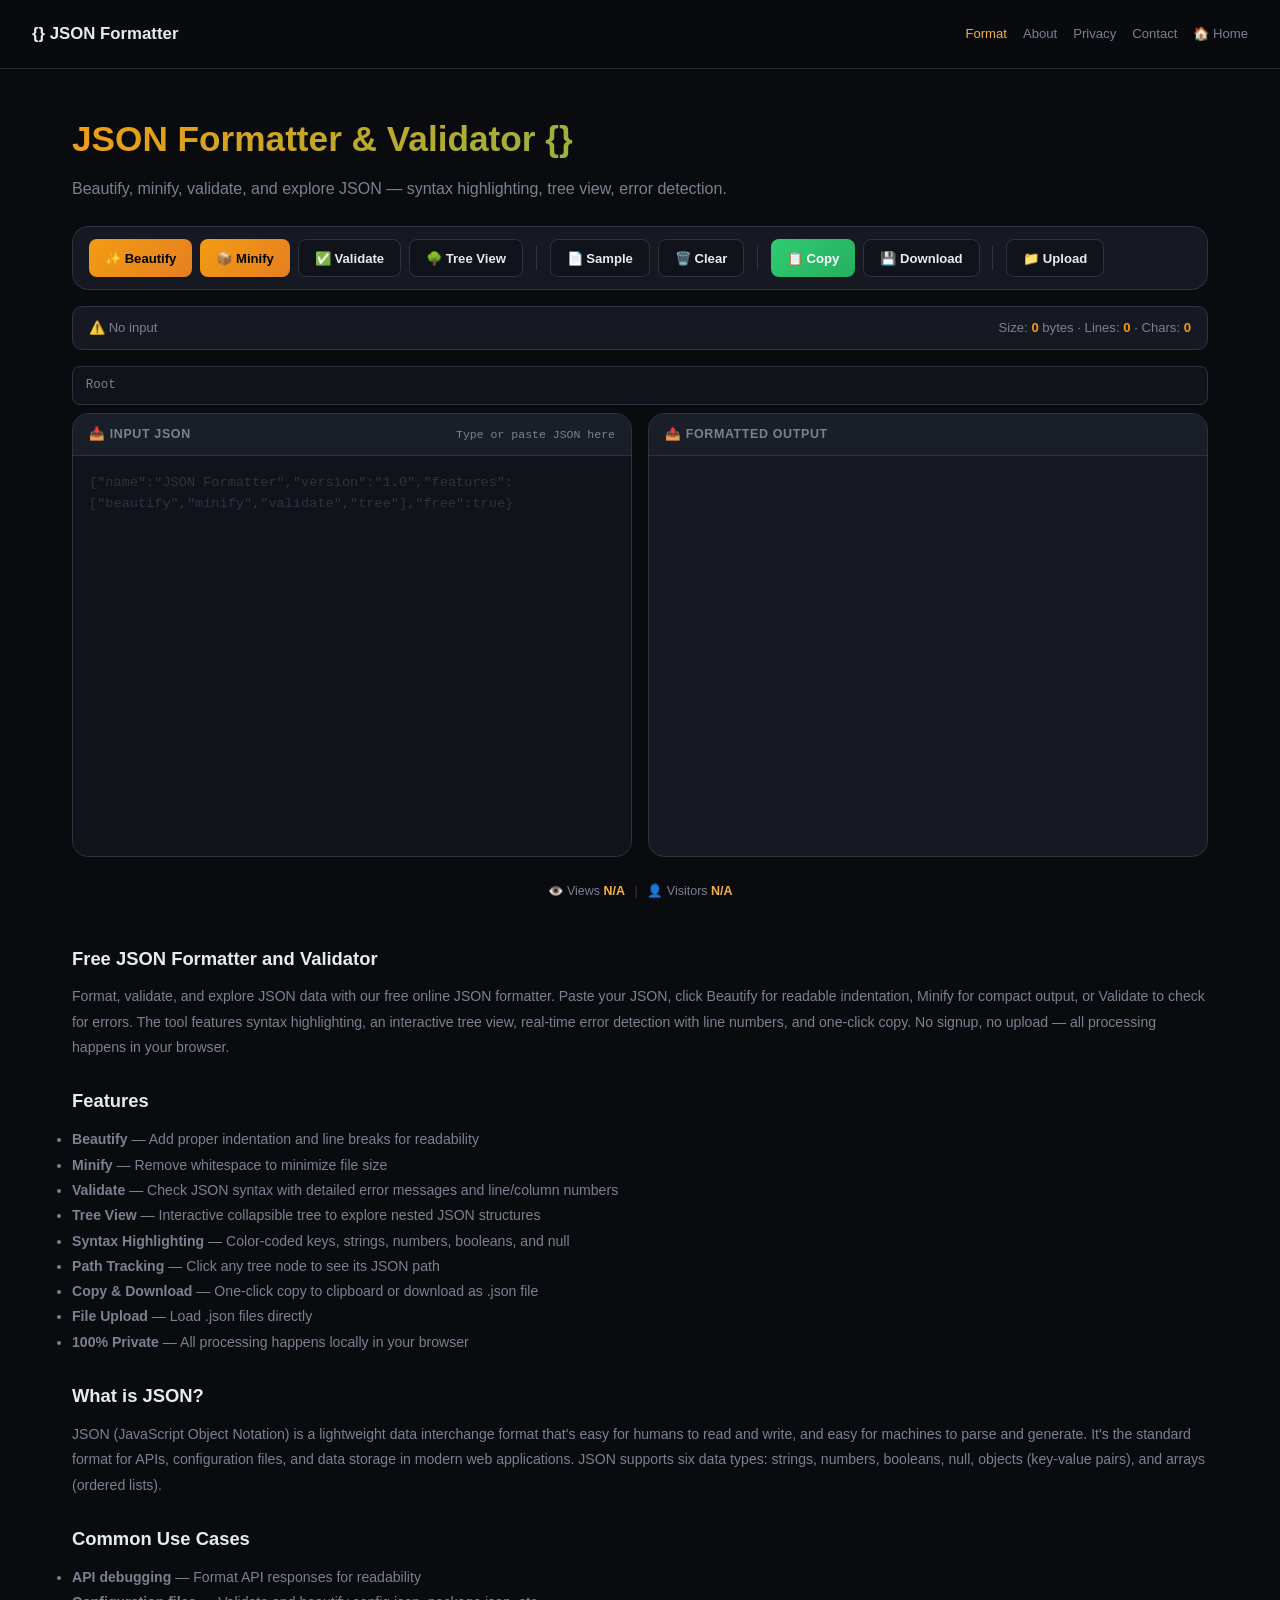
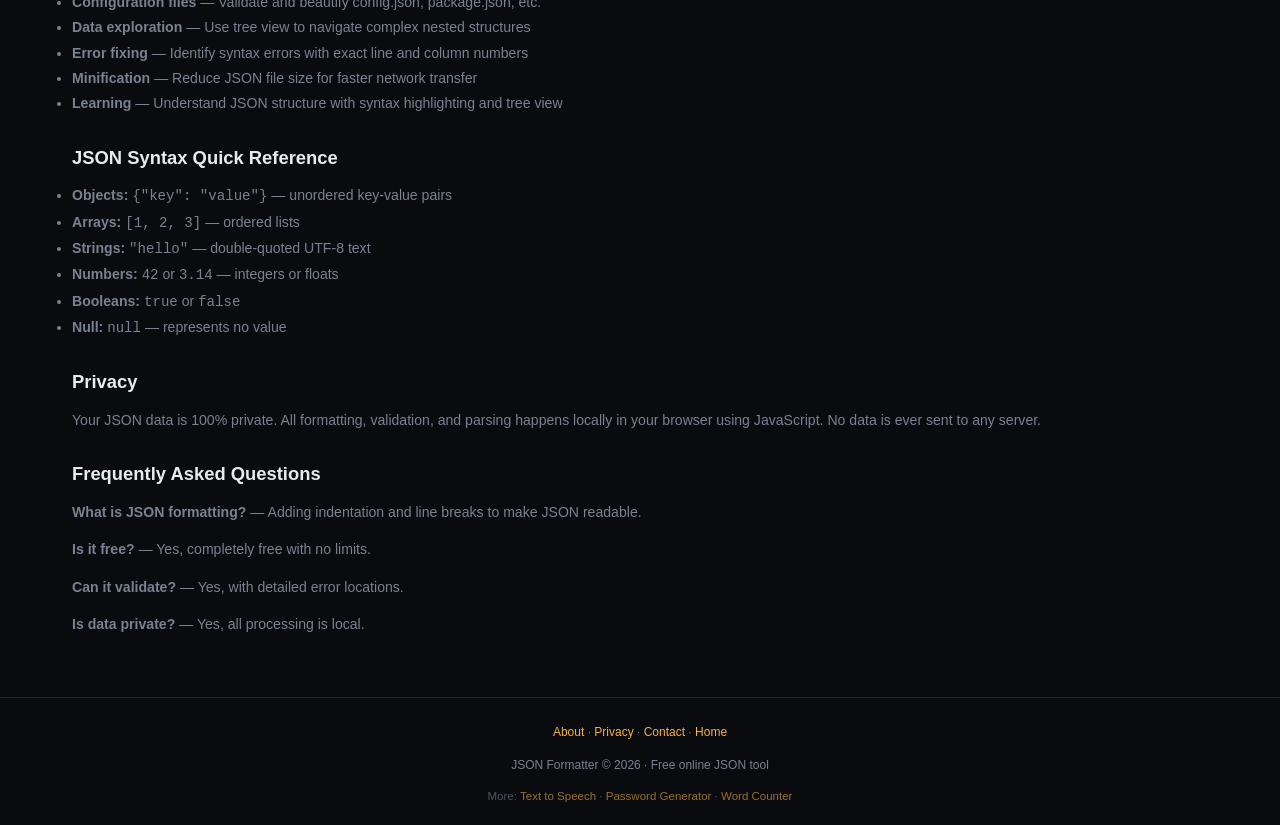
==== index.html @ bf44fe04 "Initial commit: JSON formatter with beautify, minify, validate, tree view, syntax highlight" ====
<!DOCTYPE html>
<html lang="en">
<head>
<meta charset="UTF-8">
<link rel="preconnect" href="https://pagead2.googlesyndication.com">
<link rel="dns-prefetch" href="https://pagead2.googlesyndication.com">
<link rel="preconnect" href="https://api.counterapi.dev">
<link rel="dns-prefetch" href="https://api.counterapi.dev">
<meta name="viewport" content="width=device-width, initial-scale=1.0">
<meta name="theme-color" content="#0a0b0f">
<meta name="description" content="Free JSON formatter and validator — beautify, minify, validate, and explore JSON. Syntax highlighting, tree view, error detection. No signup, 100% in your browser.">
<meta name="robots" content="index, follow">
<link rel="canonical" href="https://jimmywithfiona.com/json-formatter/">
<meta name="keywords" content="json formatter, json validator, json beautifier, json minifier, json parser, format json, pretty print json">
<meta property="og:type" content="website">
<meta property="og:site_name" content="JSON Formatter">
<meta property="og:locale" content="en_US">
<meta property="og:title" content="JSON Formatter & Validator — Free Online | Beautify, Minify, Validate">
<meta property="og:description" content="Free JSON formatter — beautify, minify, validate, and explore JSON with syntax highlighting and tree view. No signup, 100% in browser.">
<meta property="og:url" content="https://jimmywithfiona.com/json-formatter/">
<meta property="og:image" content="https://jimmywithfiona.com/json-formatter/og.png">
<meta name="twitter:card" content="summary_large_image">
<meta name="twitter:title" content="JSON Formatter & Validator — Free Online">
<meta name="twitter:description" content="Beautify, minify, validate, and explore JSON. Free, no signup.">
<meta name="twitter:image" content="https://jimmywithfiona.com/json-formatter/og.png">
<link rel="icon" type="image/svg+xml" href="favicon.svg">
<link rel="apple-touch-icon" href="apple-touch-icon.png">
<script async src="https://pagead2.googlesyndication.com/pagead/js/adsbygoogle.js?client=ca-pub-1840337371416691" crossorigin="anonymous"></script>
<title>JSON Formatter & Validator — Free Online | Beautify, Minify, Validate</title>
<link rel="stylesheet" href="css/style.css">
<script type="application/ld+json">
{"@context":"https://schema.org","@type":"WebApplication","name":"JSON Formatter","url":"https://jimmywithfiona.com/json-formatter/","description":"Free JSON formatter and validator. Beautify, minify, validate, and explore JSON with syntax highlighting and tree view.","applicationCategory":"DeveloperApplication","operatingSystem":"Any (Web Browser)","offers":{"@type":"Offer","price":"0","priceCurrency":"USD"}}
</script>
<script type="application/ld+json">
{"@context":"https://schema.org","@type":"FAQPage","mainEntity":[{"@type":"Question","name":"What is JSON formatting?","acceptedAnswer":{"@type":"Answer","text":"JSON formatting (beautification) adds proper indentation and line breaks to compact JSON, making it easier to read and debug. Minification does the opposite — removes whitespace to reduce file size."}},{"@type":"Question","name":"Is this JSON formatter free?","acceptedAnswer":{"@type":"Answer","text":"Yes, completely free. No signup, no limits. All processing happens in your browser."}},{"@type":"Question","name":"Can it validate JSON?","acceptedAnswer":{"@type":"Answer","text":"Yes, the tool validates your JSON in real-time and shows exact error locations with line and column numbers."}},{"@type":"Question","name":"Does it handle large JSON files?","acceptedAnswer":{"@type":"Answer","text":"Yes, it can handle JSON files up to several megabytes. Processing happens locally in your browser."}},{"@type":"Question","name":"Is my data private?","acceptedAnswer":{"@type":"Answer","text":"Yes, 100% private. All parsing and formatting happens in your browser. No data is sent to any server."}}]}
</script>
<script type="application/ld+json">
{"@context":"https://schema.org","@type":"BreadcrumbList","itemListElement":[{"@type":"ListItem","position":1,"name":"Home","item":"https://jimmywithfiona.com/"},{"@type":"ListItem","position":2,"name":"JSON Formatter","item":"https://jimmywithfiona.com/json-formatter/"}]}
</script>
<script type="application/ld+json">
{"@context":"https://schema.org","@type":"WebPage","name":"JSON Formatter","url":"https://jimmywithfiona.com/json-formatter/","isPartOf":{"@type":"WebSite","name":"JSON Formatter","url":"https://jimmywithfiona.com/json-formatter/"}}
</script>
</head>
<body>
<nav class="navbar">
    <a class="brand" href="/json-formatter/">{} JSON Formatter</a>
    <div class="nav-links">
        <a href="/json-formatter/" class="active">Format</a>
        <a href="about.html">About</a>
        <a href="privacy.html">Privacy</a>
        <a href="contact.html">Contact</a>
        <a href="/">🏠 Home</a>
    </div>
</nav>
<main>
<!-- AdSense Ad Unit -->
<ins class="adsbygoogle" style="display:block" data-ad-client="ca-pub-1840337371416691" data-ad-slot="5549785669" data-ad-format="auto" data-full-width-responsive="true"></ins>
<script>(adsbygoogle = window.adsbygoogle || []).push({});</script>

    <h1>JSON Formatter & Validator {}</h1>
    <p class="subtitle">Beautify, minify, validate, and explore JSON — syntax highlighting, tree view, error detection.</p>

    <div class="toolbar">
        <button class="btn btn-primary" onclick="formatJSON()">✨ Beautify</button>
        <button class="btn btn-primary" onclick="minifyJSON()">📦 Minify</button>
        <button class="btn" onclick="validateJSON()">✅ Validate</button>
        <button class="btn" onclick="toggleTree()">🌳 Tree View</button>
        <div class="btn-divider"></div>
        <button class="btn" onclick="loadSample()">📄 Sample</button>
        <button class="btn" onclick="clearAll()">🗑️ Clear</button>
        <div class="btn-divider"></div>
        <button class="btn btn-success" onclick="copyResult()">📋 Copy</button>
        <button class="btn" onclick="downloadResult()">💾 Download</button>
        <div class="btn-divider"></div>
        <button class="btn" onclick="uploadFile()">📁 Upload</button>
        <input type="file" id="fileInput" accept=".json,.txt" style="display:none">
    </div>

    <div class="status-bar">
        <div class="status" id="statusArea">
            <span class="info">Ready — paste or type JSON above</span>
        </div>
        <div class="info">
            Size: <span id="sizeInfo">0</span> bytes · Lines: <span id="lineInfo">0</span> · Chars: <span id="charInfo">0</span>
        </div>
    </div>

    <div class="path-display" id="pathDisplay">Root</div>

    <div class="editor-grid">
        <div class="editor-card">
            <div class="editor-header">
                <span class="label">📥 Input JSON</span>
                <span class="stats">Type or paste JSON here</span>
            </div>
            <textarea class="editor-textarea" id="inputArea" placeholder='{"name":"JSON Formatter","version":"1.0","features":["beautify","minify","validate","tree"],"free":true}' spellcheck="false"></textarea>
        </div>
        <div class="editor-card">
            <div class="editor-header">
                <span class="label">📤 Formatted Output</span>
                <span class="stats" id="outputStats"></span>
            </div>
            <div class="editor-output" id="outputArea" style="display:none;"></div>
            <div class="tree-view" id="treeArea"></div>
        </div>
    </div>

    <div class="stats-footer">👁️ Views <strong id="pv">-</strong><span class="stat-divider">|</span>👤 Visitors <strong id="uv">-</strong></div>

    <div class="seo-section">
        <h2>Free JSON Formatter and Validator</h2>
        <p>Format, validate, and explore JSON data with our free online JSON formatter. Paste your JSON, click Beautify for readable indentation, Minify for compact output, or Validate to check for errors. The tool features syntax highlighting, an interactive tree view, real-time error detection with line numbers, and one-click copy. No signup, no upload — all processing happens in your browser.</p>
        <h2>Features</h2>
        <ul>
            <li><strong>Beautify</strong> — Add proper indentation and line breaks for readability</li>
            <li><strong>Minify</strong> — Remove whitespace to minimize file size</li>
            <li><strong>Validate</strong> — Check JSON syntax with detailed error messages and line/column numbers</li>
            <li><strong>Tree View</strong> — Interactive collapsible tree to explore nested JSON structures</li>
            <li><strong>Syntax Highlighting</strong> — Color-coded keys, strings, numbers, booleans, and null</li>
            <li><strong>Path Tracking</strong> — Click any tree node to see its JSON path</li>
            <li><strong>Copy & Download</strong> — One-click copy to clipboard or download as .json file</li>
            <li><strong>File Upload</strong> — Load .json files directly</li>
            <li><strong>100% Private</strong> — All processing happens locally in your browser</li>
        </ul>
        <h2>What is JSON?</h2>
        <p>JSON (JavaScript Object Notation) is a lightweight data interchange format that's easy for humans to read and write, and easy for machines to parse and generate. It's the standard format for APIs, configuration files, and data storage in modern web applications. JSON supports six data types: strings, numbers, booleans, null, objects (key-value pairs), and arrays (ordered lists).</p>
        <h2>Common Use Cases</h2>
        <ul>
            <li><strong>API debugging</strong> — Format API responses for readability</li>
            <li><strong>Configuration files</strong> — Validate and beautify config.json, package.json, etc.</li>
            <li><strong>Data exploration</strong> — Use tree view to navigate complex nested structures</li>
            <li><strong>Error fixing</strong> — Identify syntax errors with exact line and column numbers</li>
            <li><strong>Minification</strong> — Reduce JSON file size for faster network transfer</li>
            <li><strong>Learning</strong> — Understand JSON structure with syntax highlighting and tree view</li>
        </ul>
        <h2>JSON Syntax Quick Reference</h2>
        <ul>
            <li><strong>Objects:</strong> <code>{"key": "value"}</code> — unordered key-value pairs</li>
            <li><strong>Arrays:</strong> <code>[1, 2, 3]</code> — ordered lists</li>
            <li><strong>Strings:</strong> <code>"hello"</code> — double-quoted UTF-8 text</li>
            <li><strong>Numbers:</strong> <code>42</code> or <code>3.14</code> — integers or floats</li>
            <li><strong>Booleans:</strong> <code>true</code> or <code>false</code></li>
            <li><strong>Null:</strong> <code>null</code> — represents no value</li>
        </ul>
        <h2>Privacy</h2>
        <p>Your JSON data is 100% private. All formatting, validation, and parsing happens locally in your browser using JavaScript. No data is ever sent to any server.</p>
        <h2>Frequently Asked Questions</h2>
        <p><strong>What is JSON formatting?</strong> — Adding indentation and line breaks to make JSON readable.</p>
        <p><strong>Is it free?</strong> — Yes, completely free with no limits.</p>
        <p><strong>Can it validate?</strong> — Yes, with detailed error locations.</p>
        <p><strong>Is data private?</strong> — Yes, all processing is local.</p>
    </div>
</main>
<footer>
    <p><a href="about.html">About</a> · <a href="privacy.html">Privacy</a> · <a href="contact.html">Contact</a> · <a href="/">Home</a></p>
    <p style="margin-top:0.4rem;">JSON Formatter © 2026 · Free online JSON tool</p>
    <div style="margin-top:0.6rem;font-size:0.72rem;opacity:0.6;">More: <a href="/text-to-speech/">Text to Speech</a> · <a href="/password-generator/">Password Generator</a> · <a href="/word-counter/">Word Counter</a></div>
</footer>
<script src="js/counter.js" defer></script>
<script>
const inputArea = document.getElementById("inputArea");
const outputArea = document.getElementById("outputArea");
const treeArea = document.getElementById("treeArea");
const statusArea = document.getElementById("statusArea");

// Auto-update stats on input
inputArea.addEventListener("input", updateStats);

function updateStats() {
    const text = inputArea.value;
    document.getElementById("sizeInfo").textContent = new Blob([text]).size.toLocaleString();
    document.getElementById("charInfo").textContent = text.length.toLocaleString();
    document.getElementById("lineInfo").textContent = text ? text.split("\n").length : 0;
}

function setStatus(msg, type) {
    const colors = { valid: "valid", invalid: "invalid", info: "info" };
    statusArea.innerHTML = `<span class="${colors[type] || "info"}">${msg}</span>`;
}

function formatJSON() {
    const text = inputArea.value.trim();
    if (!text) { setStatus("⚠️ No input", "info"); return; }
    try {
        const parsed = JSON.parse(text);
        const formatted = JSON.stringify(parsed, null, 2);
        showOutput(syntaxHighlight(formatted));
        document.getElementById("outputStats").textContent = formatted.length.toLocaleString() + " chars";
        setStatus("✅ Valid JSON — beautified (" + countKeys(parsed) + " keys)", "valid");
    } catch (e) {
        showParseError(e, text);
    }
    updateStats();
}

function minifyJSON() {
    const text = inputArea.value.trim();
    if (!text) { setStatus("⚠️ No input", "info"); return; }
    try {
        const parsed = JSON.parse(text);
        const minified = JSON.stringify(parsed);
        showOutput(syntaxHighlight(minified));
        document.getElementById("outputStats").textContent = minified.length.toLocaleString() + " chars";
        const saved = text.length - minified.length;
        const pct = text.length > 0 ? Math.round((saved / text.length) * 100) : 0;
        setStatus("✅ Minified — saved " + saved.toLocaleString() + " bytes (" + pct + "%)", "valid");
    } catch (e) {
        showParseError(e, text);
    }
    updateStats();
}

function validateJSON() {
    const text = inputArea.value.trim();
    if (!text) { setStatus("⚠️ No input", "info"); return; }
    try {
        const parsed = JSON.parse(text);
        const keys = countKeys(parsed);
        const type = Array.isArray(parsed) ? "array" : typeof parsed;
        const items = Array.isArray(parsed) ? parsed.length + " elements" : keys + " keys";
        setStatus("✅ Valid JSON — " + type + ", " + items, "valid");
        showOutput(syntaxHighlight(JSON.stringify(parsed, null, 2)));
    } catch (e) {
        showParseError(e, text);
    }
    updateStats();
}

function showParseError(e, text) {
    // Extract line/column from error message
    const match = e.message.match(/position (\d+)/i);
    let errorPos = match ? parseInt(match[1]) : -1;
    let line = 1, col = 1;

    if (errorPos >= 0) {
        const before = text.substring(0, errorPos);
        line = before.split("\n").length;
        col = errorPos - before.lastIndexOf("\n");
    }

    setStatus("❌ Invalid JSON — " + e.message + (errorPos >= 0 ? " (Line " + line + ", Col " + col + ")" : ""), "invalid");
    outputArea.style.display = "block";
    treeArea.classList.remove("show");
    outputArea.innerHTML = '<span style="color:var(--red);">Error at Line ' + line + ', Column ' + col + ':\n' + escapeHtml(e.message) + '</span>';
}

function countKeys(obj) {
    let count = 0;
    function recurse(o) {
        if (typeof o === "object" && o !== null) {
            if (Array.isArray(o)) {
                o.forEach(recurse);
            } else {
                Object.keys(o).forEach(k => { count++; recurse(o[k]); });
            }
        }
    }
    recurse(obj);
    return count;
}

function syntaxHighlight(json) {
    json = json.replace(/&/g, "&amp;").replace(/</g, "&lt;").replace(/>/g, "&gt;");
    return json.replace(/("(\\u[a-zA-Z0-9]{4}|\\[^u]|[^\\"])*"(\s*:)?|\b(true|false|null)\b|-?\d+\.?\d*([eE][+\-]?\d+)?)/g, function(match) {
        let cls = "tree-number";
        if (/^"/.test(match)) {
            if (/:$/.test(match)) cls = "tree-key";
            else cls = "tree-string";
        } else if (/true|false/.test(match)) cls = "tree-bool";
        else if (/null/.test(match)) cls = "tree-null";
        return '<span class="' + cls + '">' + match + '</span>';
    });
}

function showOutput(html) {
    outputArea.style.display = "block";
    treeArea.classList.remove("show");
    outputArea.innerHTML = html;
}

function toggleTree() {
    const text = inputArea.value.trim();
    if (!text) { setStatus("⚠️ No input", "info"); return; }
    try {
        const parsed = JSON.parse(text);
        outputArea.style.display = "none";
        treeArea.classList.add("show");
        treeArea.innerHTML = "";
        buildTree(parsed, "", treeArea);
        setStatus("🌳 Tree view — click nodes to expand/collapse", "valid");
    } catch (e) {
        showParseError(e, text);
    }
}

function buildTree(data, path, container) {
    const item = document.createElement("div");
    item.className = "tree-item";

    if (typeof data === "object" && data !== null) {
        const isArray = Array.isArray(data);
        const keys = isArray ? data.length : Object.keys(data).length;
        const toggle = document.createElement("span");
        toggle.className = "tree-toggle";
        toggle.textContent = "▼ ";
        item.appendChild(toggle);

        const label = document.createElement("span");
        label.innerHTML = isArray
            ? '<span class="tree-key">Array</span> [' + keys + ']'
            : '<span class="tree-key">Object</span> {' + keys + '}';
        item.appendChild(label);

        const children = document.createElement("div");
        children.className = "tree-children";

        if (isArray) {
            data.forEach((v, i) => {
                const child = document.createElement("div");
                child.className = "tree-item";
                const childPath = path + "[" + i + "]";
                child.style.cursor = "pointer";
                child.innerHTML = '<span class="tree-key">' + i + '</span>: ';
                child.onclick = (e) => { e.stopPropagation(); updatePath(childPath); };
                const valSpan = document.createElement("span");
                valSpan.style.display = "inline";
                child.appendChild(valSpan);
                if (typeof v === "object" && v !== null) {
                    buildTree(v, childPath, child);
                } else {
                    valSpan.innerHTML = formatValue(v);
                }
                children.appendChild(child);
            });
        } else {
            Object.keys(data).forEach(k => {
                const childPath = path ? path + "." + k : k;
                const child = document.createElement("div");
                child.className = "tree-item";
                child.style.cursor = "pointer";
                child.innerHTML = '<span class="tree-key">"' + k + '"</span>: ';
                child.onclick = (e) => { e.stopPropagation(); updatePath(childPath); };
                const valSpan = document.createElement("span");
                valSpan.style.display = "inline";
                child.appendChild(valSpan);
                if (typeof data[k] === "object" && data[k] !== null) {
                    buildTree(data[k], childPath, child);
                } else {
                    valSpan.innerHTML = formatValue(data[k]);
                }
                children.appendChild(child);
            });
        }

        item.appendChild(children);
        toggle.onclick = (e) => {
            e.stopPropagation();
            if (children.style.display === "none") {
                children.style.display = "block";
                toggle.textContent = "▼ ";
            } else {
                children.style.display = "none";
                toggle.textContent = "▶ ";
            }
        };
    } else {
        item.innerHTML = formatValue(data);
    }
    container.appendChild(item);
}

function formatValue(v) {
    if (v === null) return '<span class="tree-null">null</span>';
    if (typeof v === "string") return '<span class="tree-string">"' + escapeHtml(v) + '"</span>';
    if (typeof v === "number") return '<span class="tree-number">' + v + '</span>';
    if (typeof v === "boolean") return '<span class="tree-bool">' + v + '</span>';
    return escapeHtml(String(v));
}

function updatePath(path) {
    document.getElementById("pathDisplay").innerHTML = path
        ? 'Root → <span class="key">' + path + "</span>"
        : "Root";
}

function escapeHtml(s) {
    return s.replace(/&/g, "&amp;").replace(/</g, "&lt;").replace(/>/g, "&gt;");
}

function loadSample() {
    inputArea.value = JSON.stringify({
        name: "JSON Formatter",
        version: "1.0.0",
        description: "A free online JSON formatting tool",
        features: ["beautify", "minify", "validate", "tree view", "syntax highlight"],
        stats: { users: 150000, rating: 4.8, free: true },
        nested: { level1: { level2: { level3: "deep value" } } },
        nullValue: null,
        isActive: true
    }, null, 2);
    formatJSON();
    updateStats();
}

function clearAll() {
    inputArea.value = "";
    outputArea.style.display = "none";
    outputArea.innerHTML = "";
    treeArea.classList.remove("show");
    treeArea.innerHTML = "";
    setStatus("Ready — paste or type JSON above", "info");
    document.getElementById("outputStats").textContent = "";
    document.getElementById("pathDisplay").textContent = "Root";
    updateStats();
}

function copyResult() {
    const text = outputArea.style.display !== "none"
        ? outputArea.textContent
        : (treeArea.classList.contains("show") ? JSON.stringify(JSON.parse(inputArea.value), null, 2) : "");
    if (!text) { setStatus("⚠️ Nothing to copy", "info"); return; }
    navigator.clipboard.writeText(text).then(() => {
        setStatus("📋 Copied to clipboard!", "valid");
    }).catch(() => { setStatus("❌ Copy failed", "invalid"); });
}

function downloadResult() {
    const text = outputArea.style.display !== "none"
        ? outputArea.textContent
        : (treeArea.classList.contains("show") ? JSON.stringify(JSON.parse(inputArea.value), null, 2) : inputArea.value);
    if (!text.trim()) { setStatus("⚠️ Nothing to download", "info"); return; }
    const blob = new Blob([text], { type: "application/json" });
    const link = document.createElement("a");
    link.download = "formatted.json";
    link.href = URL.createObjectURL(blob);
    link.click();
    setStatus("💾 Downloaded as formatted.json", "valid");
}

function uploadFile() {
    document.getElementById("fileInput").click();
}

document.getElementById("fileInput").addEventListener("change", e => {
    const file = e.target.files[0];
    if (!file) return;
    const reader = new FileReader();
    reader.onload = ev => {
        inputArea.value = ev.target.result;
        formatJSON();
        updateStats();
    };
    reader.readAsText(file);
});

// Keyboard shortcut: Ctrl+Enter to format
inputArea.addEventListener("keydown", e => {
    if ((e.ctrlKey || e.metaKey) && e.key === "Enter") {
        e.preventDefault();
        formatJSON();
    }
});

// Initial format
formatJSON();
updateStats();
</script>
</body>
</html>
---- css/style.css ----
*{margin:0;padding:0;box-sizing:border-box}
:root{--bg:#0a0b0f;--bg2:#11131a;--card:#161922;--card2:#1a1e28;--border:#232733;--border2:#2d3340;--text:#e8eaf0;--dim:#7a8190;--accent:#f39c12;--hover:#f5b041;--green:#2ecc71;--red:#ff3b3b;--blue:#4f8cff;--purple:#9b59b6;--r:16px}
body{font-family:-apple-system,BlinkMacSystemFont,"Segoe UI",Roboto,sans-serif;background:var(--bg);color:var(--text);min-height:100vh;line-height:1.7;overflow-x:hidden}
.navbar{display:flex;justify-content:space-between;align-items:center;padding:.75rem 2rem;border-bottom:1px solid var(--border);position:sticky;top:0;background:rgba(10,11,15,.92);backdrop-filter:blur(12px);z-index:50}
.navbar .brand{font-weight:800;color:var(--text);text-decoration:none;font-size:1.05rem;display:flex;align-items:center;gap:.4rem}
.navbar .nav-links{display:flex;gap:1rem}
.navbar .nav-links a{color:var(--dim);text-decoration:none;font-size:.82rem;transition:color .2s;min-height:44px;display:inline-flex;align-items:center}
.navbar .nav-links a:hover,.navbar .nav-links a.active{color:var(--hover)}
main{max-width:1200px;margin:0 auto;padding:2.5rem 2rem 3rem}
h1{font-size:2.2rem;margin-bottom:.4rem;background:linear-gradient(135deg,#f39c12,#2ecc71);-webkit-background-clip:text;-webkit-text-fill-color:transparent;background-clip:text}
.subtitle{color:var(--dim);font-size:1rem;margin-bottom:1.5rem}
h2{font-size:1.15rem;margin:1.5rem 0 .6rem;color:var(--hover)}
p{margin-bottom:.75rem}a{color:var(--hover)}

.editor-grid{display:grid;grid-template-columns:1fr 1fr;gap:1rem;margin-bottom:1.5rem}
.editor-card{background:var(--card);border:1px solid var(--border2);border-radius:var(--r);overflow:hidden;display:flex;flex-direction:column}
.editor-header{display:flex;justify-content:space-between;align-items:center;padding:.6rem 1rem;border-bottom:1px solid var(--border2);background:var(--card2)}
.editor-header .label{font-size:.78rem;color:var(--dim);text-transform:uppercase;letter-spacing:.05em;font-weight:600}
.editor-header .stats{font-size:.72rem;color:var(--dim);font-family:monospace}
.editor-header .stats span{color:var(--accent);font-weight:700}
.editor-textarea{width:100%;background:var(--bg2);border:none;color:var(--text);font-family:"SF Mono",Monaco,"Courier New",monospace;font-size:.85rem;padding:1rem;resize:none;min-height:400px;line-height:1.6;outline:none;flex:1;tab-size:2}
.editor-textarea::placeholder{color:var(--border2)}
.editor-output{width:100%;background:var(--bg2);border:none;color:var(--text);font-family:"SF Mono",Monaco,"Courier New",monospace;font-size:.85rem;padding:1rem;overflow:auto;min-height:400px;max-height:600px;line-height:1.6;flex:1;white-space:pre}

.toolbar{background:var(--card);border:1px solid var(--border2);border-radius:var(--r);padding:.75rem 1rem;margin-bottom:1rem;display:flex;gap:.5rem;flex-wrap:wrap;align-items:center}
.btn{background:var(--bg2);border:1px solid var(--border2);color:var(--text);border-radius:8px;padding:.5rem 1rem;font-size:.82rem;font-weight:600;cursor:pointer;font-family:inherit;min-height:38px;transition:all .15s;display:flex;align-items:center;gap:.3rem}
.btn:hover{border-color:var(--accent);color:var(--hover)}
.btn-primary{background:linear-gradient(135deg,var(--accent),#e67e22);color:#000;border:none}
.btn-primary:hover{box-shadow:0 4px 14px rgba(243,156,18,.4)}
.btn-success{background:linear-gradient(135deg,var(--green),#27ae60);color:#fff;border:none}
.btn-success:hover{box-shadow:0 4px 14px rgba(46,204,113,.4)}
.btn-danger{background:var(--bg2);border:1px solid var(--red);color:var(--red)}
.btn-danger:hover{background:rgba(255,59,59,.1)}
.btn-divider{width:1px;height:24px;background:var(--border2);margin:0 .3rem}

.status-bar{display:flex;justify-content:space-between;align-items:center;padding:.6rem 1rem;background:var(--card);border:1px solid var(--border2);border-radius:10px;margin-bottom:1rem;font-size:.82rem}
.status-bar .status{display:flex;align-items:center;gap:.5rem}
.status-bar .valid{color:var(--green)}
.status-bar .invalid{color:var(--red)}
.status-bar .info{color:var(--dim)}
.status-bar .info span{color:var(--accent);font-weight:700}

.tree-view{background:var(--bg2);border:1px solid var(--border2);border-radius:10px;padding:1rem;max-height:400px;overflow:auto;font-family:"SF Mono",Monaco,monospace;font-size:.82rem;display:none}
.tree-view.show{display:block}
.tree-item{padding:.15rem 0;cursor:default}
.tree-key{color:var(--blue)}
.tree-string{color:var(--green)}
.tree-number{color:var(--accent)}
.tree-bool{color:var(--purple)}
.tree-null{color:var(--dim)}
.tree-toggle{cursor:pointer;color:var(--hover);user-select:none;width:16px;display:inline-block}
.tree-children{margin-left:1.5rem}

.path-display{background:var(--bg2);border:1px solid var(--border2);border-radius:8px;padding:.5rem .8rem;font-size:.78rem;color:var(--dim);margin-bottom:.5rem;font-family:monospace;min-height:34px;display:flex;align-items:center}
.path-display .key{color:var(--blue);cursor:pointer}
.path-display .key:hover{text-decoration:underline}

.stats-footer{text-align:center;margin:1.5rem 0;font-size:.78rem;color:var(--dim)}
.stats-footer strong{color:var(--hover);font-variant-numeric:tabular-nums}
.stat-divider{margin:0 .6rem;opacity:.4}
footer{text-align:center;padding:1.5rem 2rem;color:var(--dim);font-size:.75rem;border-top:1px solid var(--border)}
footer a{color:var(--hover);text-decoration:none}
.seo-section{color:var(--dim);font-size:.88rem;margin-top:2.5rem;line-height:1.8}
.seo-section h2{color:var(--text)}

@keyframes fade{0%{opacity:0}100%{opacity:1}}
@media(max-width:760px){main{padding:2rem 1rem 3rem}h1{font-size:1.6rem}.navbar{padding:.75rem 1rem}.navbar .nav-links{gap:.6rem}.editor-grid{grid-template-columns:1fr}.editor-textarea,.editor-output{min-height:250px}.toolbar{padding:.5rem}}
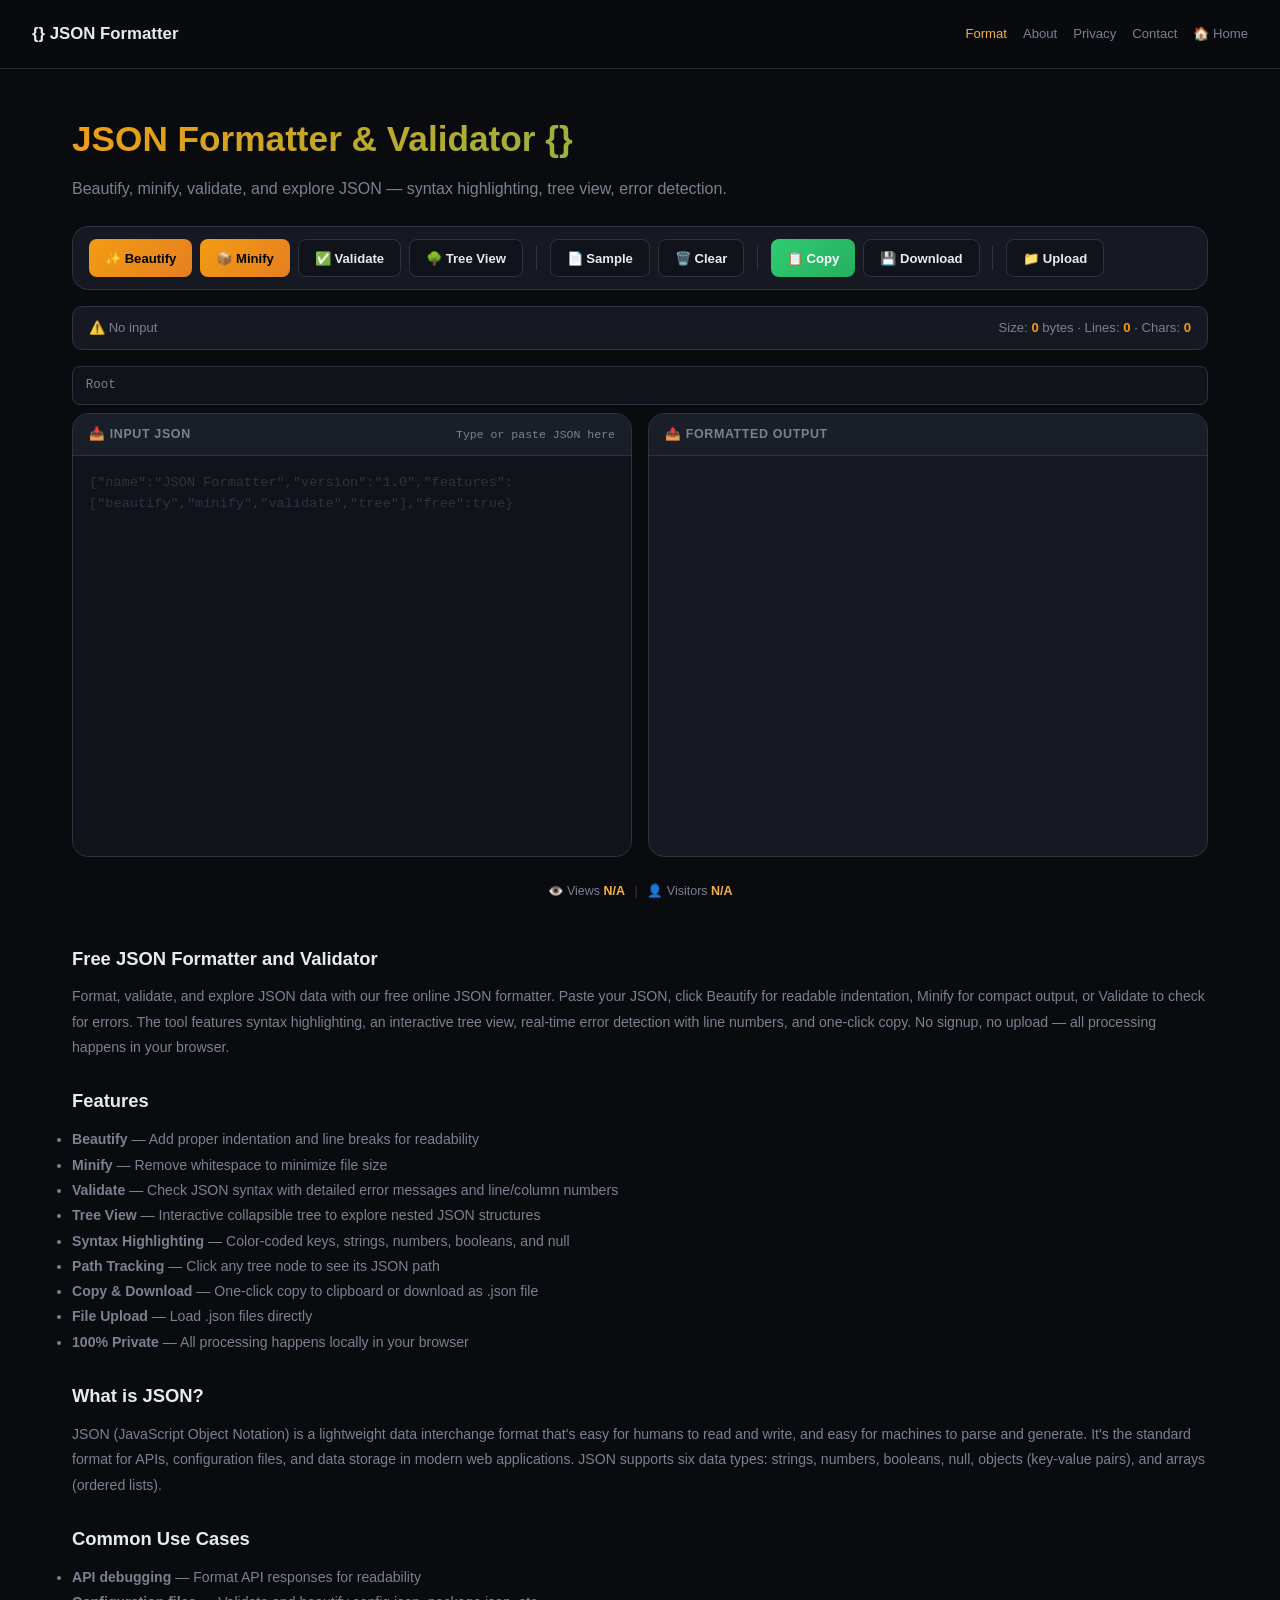
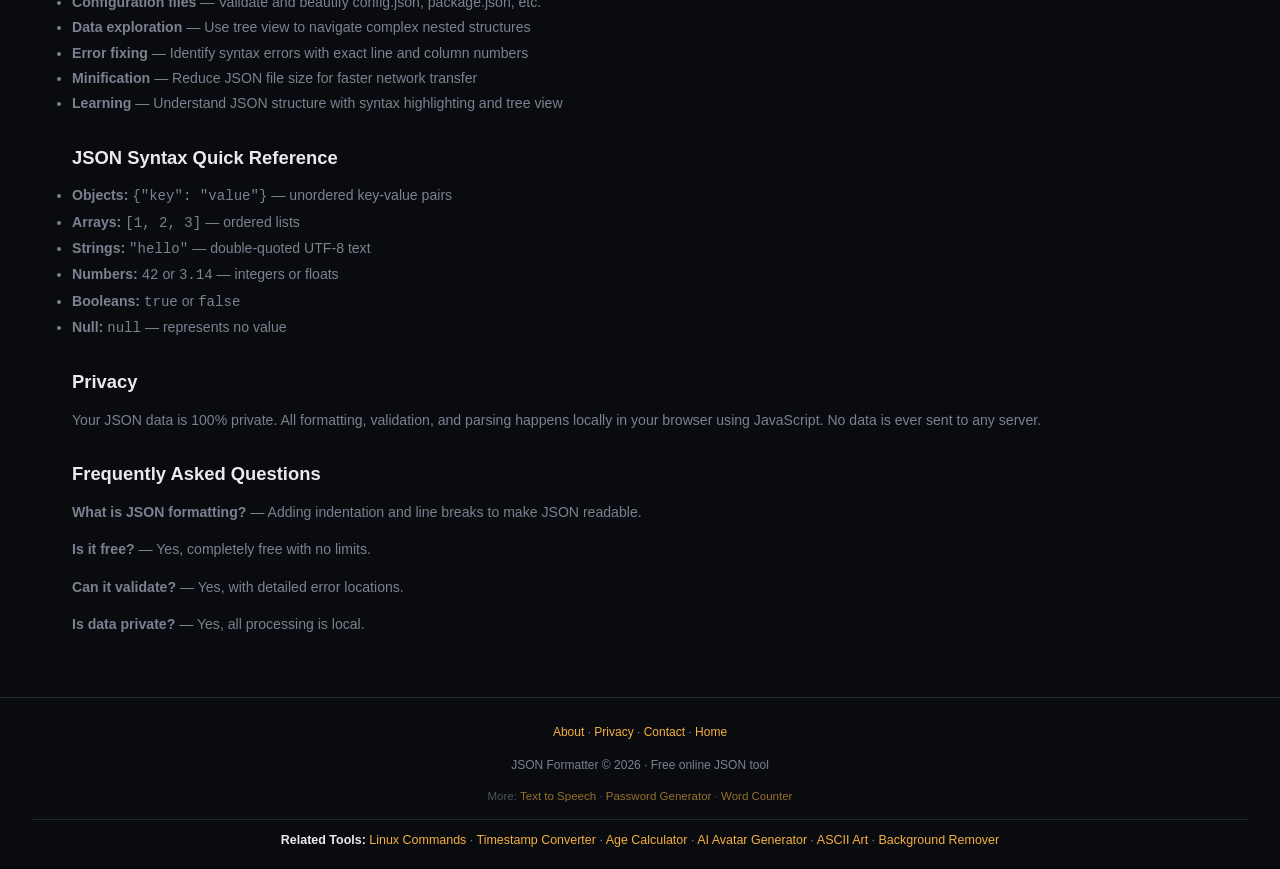
==== commit a31d0ccc: "SEO: Organization publisher + enhanced BreadcrumbList + VideoGame schema" ====
--- a/index.html
+++ b/index.html
@@ -8,7 +8,7 @@
 <link rel="dns-prefetch" href="https://api.counterapi.dev">
 <meta name="viewport" content="width=device-width, initial-scale=1.0">
 <meta name="theme-color" content="#0a0b0f">
-<meta name="description" content="Free JSON formatter and validator — beautify, minify, validate, and explore JSON. Syntax highlighting, tree view, error detection. No signup, 100% in your browser.">
+<meta name="description" content="Free JSON formatter and validator. Beautify, minify, validate JSON with syntax highlighting, tree view, and error detection. No signup, in-browser.">
 <meta name="robots" content="index, follow">
 <link rel="canonical" href="https://jimmywithfiona.com/json-formatter/">
 <meta name="keywords" content="json formatter, json validator, json beautifier, json minifier, json parser, format json, pretty print json">
@@ -16,17 +16,17 @@
 <meta property="og:site_name" content="JSON Formatter">
 <meta property="og:locale" content="en_US">
 <meta property="og:title" content="JSON Formatter & Validator — Free Online | Beautify, Minify, Validate">
-<meta property="og:description" content="Free JSON formatter — beautify, minify, validate, and explore JSON with syntax highlighting and tree view. No signup, 100% in browser.">
+<meta property="og:description" content="Free JSON formatter and validator. Beautify, minify, validate JSON with syntax highlighting, tree view, and error detection. No signup, in-browser.">
 <meta property="og:url" content="https://jimmywithfiona.com/json-formatter/">
 <meta property="og:image" content="https://jimmywithfiona.com/json-formatter/og.png">
 <meta name="twitter:card" content="summary_large_image">
 <meta name="twitter:title" content="JSON Formatter & Validator — Free Online">
-<meta name="twitter:description" content="Beautify, minify, validate, and explore JSON. Free, no signup.">
+<meta name="twitter:description" content="Free JSON formatter and validator. Beautify, minify, validate JSON with syntax highlighting, tree view, and error detection. No signup, in-browser.">
 <meta name="twitter:image" content="https://jimmywithfiona.com/json-formatter/og.png">
 <link rel="icon" type="image/svg+xml" href="favicon.svg">
 <link rel="apple-touch-icon" href="apple-touch-icon.png">
 <script async src="https://pagead2.googlesyndication.com/pagead/js/adsbygoogle.js?client=ca-pub-1840337371416691" crossorigin="anonymous"></script>
-<title>JSON Formatter & Validator — Free Online | Beautify, Minify, Validate</title>
+<title>JSON Formatter & Validator — Free Online</title>
 <link rel="stylesheet" href="css/style.css">
 <script type="application/ld+json">
 {"@context":"https://schema.org","@type":"WebApplication","name":"JSON Formatter","url":"https://jimmywithfiona.com/json-formatter/","description":"Free JSON formatter and validator. Beautify, minify, validate, and explore JSON with syntax highlighting and tree view.","applicationCategory":"DeveloperApplication","operatingSystem":"Any (Web Browser)","offers":{"@type":"Offer","price":"0","priceCurrency":"USD"}}
@@ -40,6 +40,12 @@
 <script type="application/ld+json">
 {"@context":"https://schema.org","@type":"WebPage","name":"JSON Formatter","url":"https://jimmywithfiona.com/json-formatter/","isPartOf":{"@type":"WebSite","name":"JSON Formatter","url":"https://jimmywithfiona.com/json-formatter/"}}
 </script>
+
+<script type="application/ld+json">{"@context": "https://schema.org", "@type": "HowTo", "name": "Format and Validate JSON", "description": "Beautify or minify JSON data", "step": [{"@type": "HowToStep", "text": "Paste your JSON into the editor"}, {"@type": "HowToStep", "text": "Click Beautify to format with proper indentation"}, {"@type": "HowToStep", "text": "Or click Minify to compress to a single line"}, {"@type": "HowToStep", "text": "Use Tree View to explore the JSON structure"}]}</script>
+
+<script type="application/ld+json">{"@context":"https://schema.org","@type":"Organization","name":"JimmyWithFiona","url":"https://jimmywithfiona.com/","logo":"https://jimmywithfiona.com/og.png","description":"Free online tools, games, and daily content","sameAs":["https://github.com/JimmyLLLL"]}</script>
+
+<script type="application/ld+json">{"@context":"https://schema.org","@type":"BreadcrumbList","itemListElement":[{"@type":"ListItem","position":1,"name":"Home","item":"https://jimmywithfiona.com/"},{"@type":"ListItem","position":2,"name":"Developer Tools","item":"https://jimmywithfiona.com/developer-tools/"},{"@type":"ListItem","position":3,"name":"Json Formatter","item":"https://jimmywithfiona.com/json-formatter/"}]}</script>
 </head>
 <body>
 <nav class="navbar">
@@ -53,9 +59,6 @@
     </div>
 </nav>
 <main>
-<!-- AdSense Ad Unit -->
-<ins class="adsbygoogle" style="display:block" data-ad-client="ca-pub-1840337371416691" data-ad-slot="5549785669" data-ad-format="auto" data-full-width-responsive="true"></ins>
-<script>(adsbygoogle = window.adsbygoogle || []).push({});</script>
 
     <h1>JSON Formatter & Validator {}</h1>
     <p class="subtitle">Beautify, minify, validate, and explore JSON — syntax highlighting, tree view, error detection.</p>
@@ -150,11 +153,22 @@
         <p><strong>Can it validate?</strong> — Yes, with detailed error locations.</p>
         <p><strong>Is data private?</strong> — Yes, all processing is local.</p>
     </div>
+<!-- AdSense Ad Unit -->
+<ins class="adsbygoogle"
+     style="display:block"
+     data-ad-client="ca-pub-1840337371416691"
+     data-ad-slot="5549785669"
+     data-ad-format="auto"
+     data-full-width-responsive="true"></ins>
+<script>
+     (adsbygoogle = window.adsbygoogle || []).push({});
+</script>
 </main>
 <footer>
     <p><a href="about.html">About</a> · <a href="privacy.html">Privacy</a> · <a href="contact.html">Contact</a> · <a href="/">Home</a></p>
     <p style="margin-top:0.4rem;">JSON Formatter © 2026 · Free online JSON tool</p>
     <div style="margin-top:0.6rem;font-size:0.72rem;opacity:0.6;">More: <a href="/text-to-speech/">Text to Speech</a> · <a href="/password-generator/">Password Generator</a> · <a href="/word-counter/">Word Counter</a></div>
+<div class="related-tools" style="margin-top:0.8rem;font-size:0.78rem;color:var(--text-dim,#7a8190);padding-top:0.6rem;border-top:1px solid var(--border,#232733);"><strong style="color:var(--text,#e8eaf0);">Related Tools:</strong> <a href="https://jimmywithfiona.com/linux-commands/">Linux Commands</a> · <a href="https://jimmywithfiona.com/timestamp-converter/">Timestamp Converter</a> · <a href="https://jimmywithfiona.com/age-calculator/">Age Calculator</a> · <a href="https://jimmywithfiona.com/ai-avatar-generator/">AI Avatar Generator</a> · <a href="https://jimmywithfiona.com/ascii-art/">ASCII Art</a> · <a href="https://jimmywithfiona.com/background-remover/">Background Remover</a></div>
 </footer>
 <script src="js/counter.js" defer></script>
 <script>
